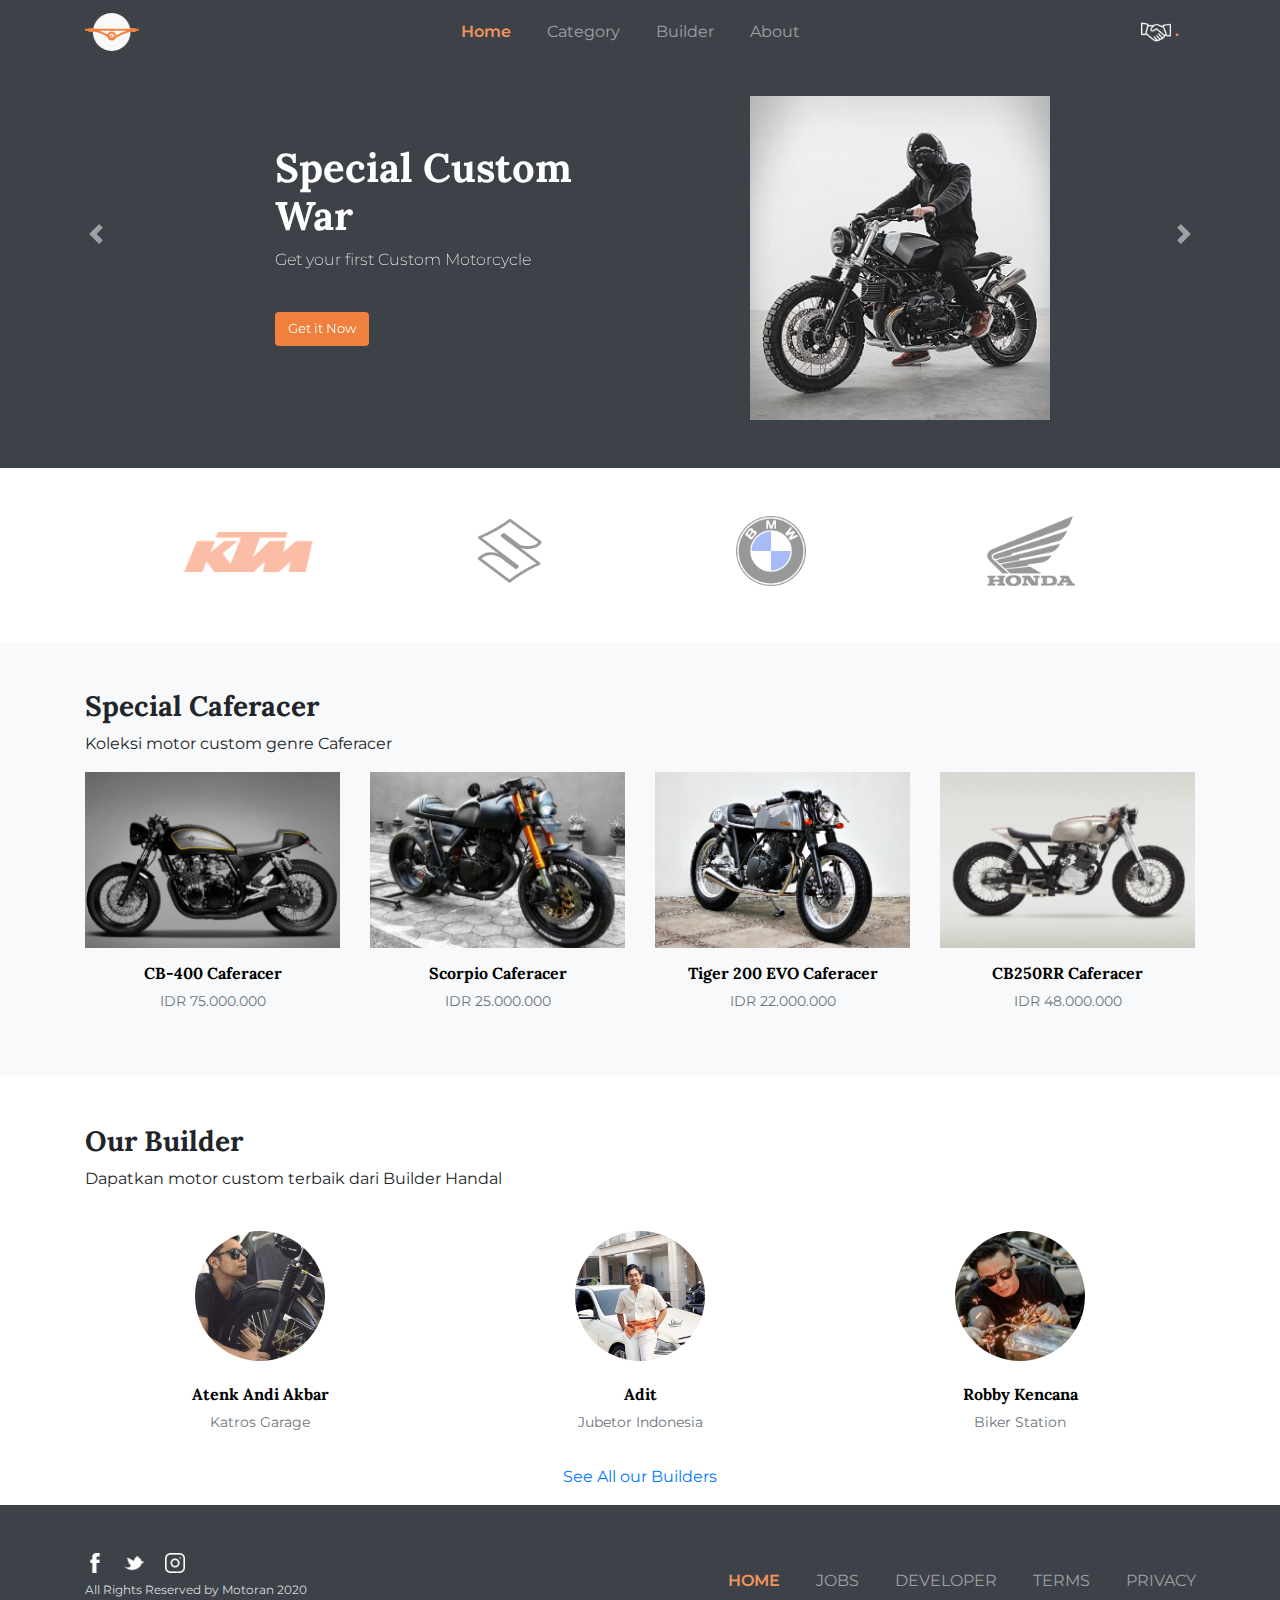
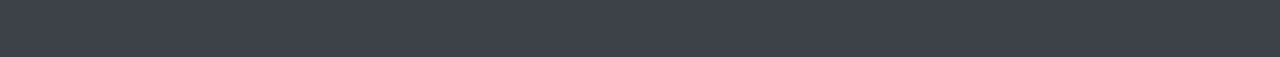
==== index.html @ 0c8f69e4 "initial commit" ====
<!DOCTYPE html>
<html lang="en">
  <head>
    <!-- Required meta tags -->
    <meta charset="utf-8" />
    <meta
      name="viewport"
      content="width=device-width, initial-scale=1, shrink-to-fit=no"
    />

    <!-- Bootstrap CSS -->
    <link rel="stylesheet" href="css/bootstrap.css" />

    <!-- Font Awesome -->
    <link rel="stylesheet" href="css/all.css" />

    <!-- Google Font -->
    <link
      href="https://fonts.googleapis.com/css2?family=Lora:wght@400;700&family=Montserrat:wght@200;400;600&display=swap"
      rel="stylesheet"
    />

    <!-- My Css -->
    <link rel="stylesheet" href="css/style.css" />

    <title>Hello, world!</title>
  </head>
  <body>
    <!-- Navbar -->
    <nav class="navbar navbar-expand-lg navbar-dark fixed-top">
      <div class="container">
        <a class="navbar-brand" href="#">
          <img
            src="img/logo small@2x.png"
            width="54.21"
            height="38"
            alt="motoran"
          />
        </a>
        <button
          class="navbar-toggler"
          type="button"
          data-toggle="collapse"
          data-target="#navbarNav"
          aria-controls="navbarNav"
          aria-expanded="false"
          aria-label="Toggle navigation"
        >
          <span class="navbar-toggler-icon"></span>
        </button>
        <div class="collapse navbar-collapse" id="navbarNav">
          <ul class="navbar-nav text-capitalize mx-auto">
            <li class="nav-item active">
              <a class="nav-link" href="#">Home</a>
            </li>
            <li class="nav-item">
              <a class="nav-link" href="#">Category</a>
            </li>
            <li class="nav-item">
              <a class="nav-link" href="#">Builder</a>
            </li>
            <li class="nav-item">
              <a class="nav-link" href="#">About</a>
            </li>
          </ul>
          <a href="" class="nav-link">
            <img
              src="img/agreement (1)@2x.png"
              width="30"
              height="30"
              alt="Agreement"
            />
            <span>.</span>
          </a>
        </div>
      </div>
    </nav>
    <!-- akhir Navbar -->

    <!-- Carousel -->
    <div
      id="carouselExampleControls"
      class="carousel slide"
      data-ride="carousel"
    >
      <div class="carousel-inner pt-5">
        <div class="container">
          <div class="carousel-item active">
            <div class="row pt-5">
              <div class="col-4 offset-2 mt-5">
                <h1 class="">Special Custom War</h1>
                <p class="mt-1">Get your first Custom Motorcycle</p>
                <button type="button" class="btn text-white mt-4">
                  Get it Now
                </button>
              </div>
              <div class="col-5 d-none d-sm-block offset-1">
                <img src="/img/bannerbaru.png" class="mb-5 img-fluid" />
              </div>
            </div>
          </div>
          <div class="carousel-item">
            <div class="row pt-5">
              <div class="col-4 offset-2 mt-5">
                <h1 class="">Special Custom War</h1>
                <p class="mt-1">Get your first Custom Motorcycle</p>
                <button type="button" class="btn text-white mt-4">
                  Get it Now
                </button>
              </div>
              <div class="col-5 offset-1">
                <img src="/img/bannerbaru.png" class="mb-5" />
              </div>
            </div>
          </div>
          <div class="carousel-item">
            <div class="row pt-5">
              <div class="col-4 offset-2 mt-5">
                <h1 class="">Special Custom War</h1>
                <p class="mt-1">Get your first Custom Motorcycle</p>
                <button type="button" class="btn text-white mt-4">
                  Get it Now
                </button>
              </div>
              <div class="col-5 offset-1">
                <img src="/img/bannerbaru.png" class="mb-5" />
              </div>
            </div>
          </div>
          <!-- <div class="carousel-item">
            <img class="d-block" src="..." alt="Third slide" />
          </div> -->
        </div>
      </div>
      <a
        class="carousel-control-prev"
        href="#carouselExampleControls"
        role="button"
        data-slide="prev"
      >
        <span class="carousel-control-prev-icon" aria-hidden="true"></span>
        <span class="sr-only">Previous</span>
      </a>
      <a
        class="carousel-control-next"
        href="#carouselExampleControls"
        role="button"
        data-slide="next"
      >
        <span class="carousel-control-next-icon" aria-hidden="true"></span>
        <span class="sr-only">Next</span>
      </a>
    </div>
    <!-- akhir carousel -->

    <!-- Brand -->
    <section class="brands">
      <div class="container">
        <div class="row p-5 text-center">
          <div class="col-md pb-2 pt-3">
            <img
              src="/img/brand/pngkey.com-motos-png-4044604.png"
              class="img-fluid"
              style="opacity: 0.4;"
            />
          </div>
          <div class="col-md pb-2">
            <img
              src="/img/brand/Suzuki-Logo-PNG-Transparent-Image.png"
              class="img-fluid"
              style="opacity: 0.4;"
            />
          </div>
          <div class="col-md pb-2">
            <img
              src="/img/brand/BMW-Logo-PNG-File.png"
              class="img-fluid"
              style="opacity: 0.4;"
            />
          </div>
          <div class="col-md pb-2">
            <img
              src="/img/brand/pngkey.com-honda-civic-logo-png-3807769.png"
              class="img-fluid"
              style="opacity: 0.4;"
            />
          </div>
        </div>
      </div>
    </section>
    <!-- Akhir Brand -->

    <!-- Features (Special Offers) -->
    <section class="features bg-light p-5">
      <div class="container">
        <div class="row">
          <div class="col">
            <h3>Special Caferacer</h3>
            <p>Koleksi motor custom genre Caferacer</p>
          </div>
        </div>
          <div class="row">
            <div class="col-sm-6 col-lg-3">
              <figure class="figure">
                <div class="figure-img">
                <img
                  src="img/features/Mask CB400.png"
                  class="figure-img img-fluid"
                />
                <a href="cart.html" class="d-flex justify-content-center">
                  <img src="img/features/btn-start-nego.png" class="align-self-center ">
                </a>
              </div>
                <figcaption class="figure-caption text-xs-right text-center">
                  <h6>CB-400 Caferacer</h6>
                  <h8>IDR 75.000.000</h8>
                </figcaption>
              </figure>
            </div>
            <div class="col-sm-6 col-lg-3">
              <figure class="figure">
                <div class="figure-img">
                  <img
                    src="img/features/Mask Scorpio.png"
                    class="figure-img img-fluid"
                  />
                  <a href="cart.html" class="d-flex justify-content-center">
                    <img src="img/features/btn-start-nego.png" class="align-self-center ">
                  </a>
                </div>
                <figcaption class="figure-caption text-xs-right text-center">
                  <h6>Scorpio Caferacer</h6>
                  <h8>IDR 25.000.000</h8>
                </figcaption>
              </figure>
            </div>
            <div class="col-sm-6 col-lg-3">
              <figure class="figure">
                <div class="figure-img">
                  <img
                    src="img/features/Mask Tiger.png"
                    class="figure-img img-fluid"
                  />
                  <a href="cart.html" class="d-flex justify-content-center">
                    <img src="img/features/btn-start-nego.png" class="align-self-center">
                  </a>
                   </div>
                
                <figcaption class="figure-caption text-xs-right text-center">
                  <h6>Tiger 200 EVO Caferacer</h6>
                  <h8>IDR 22.000.000</h8>
                </figcaption>
              </figure>
            </div>
            <div class="col-sm-6 col-lg-3">
              <figure class="figure">
                <div class="figure-img">
                  <img
                    src="img/features/Maskcb250.png"
                    class="figure-img img-fluid"
                  />
                  <a href="cart.html" class="d-flex justify-content-center">
                    <img src="img/features/btn-start-nego.png" class="align-self-center ">
                  </a>
                </div>
                <figcaption class="figure-caption text-xs-right text-center">
                  <h6>CB250RR Caferacer</h6>
                  <h8>IDR 48.000.000</h8>
                </figcaption>
              </figure>
            </div>
          </div>
        </div>
      </div>
    </section>
    <!-- Akhir Features -->

    <!-- Builder Section -->
    <section class="builder">
      <div class="container">
      <div class="row pt-5">
        <div class="col">
          <h3>Our Builder</h3>
          <p>Dapatkan motor custom terbaik dari Builder Handal</p>
        </div>
      </div>
      <div class="row">
        <div class="col text-center pt-4">
          <figure class="figure">
            <img src="img/Builder/profil-atenk.png" class="figure-img img-fluid rounded pb-3">
            <figcaption class="figure-caption text-center">
              <h6>Atenk Andi Akbar</h6>
              <h8>Katros Garage</h8>
            </figcaption>
          </figure>
        </div>
        <div class="col text-center pt-4">
          <figure class="figure">
            <img src="img/Builder/profil-adit.png" class="figure-img img-fluid rounded pb-3">
            <figcaption class="figure-caption text-center">
              <h6>Adit</h6>
              <h8>Jubetor Indonesia</h8>
            </figcaption>
          </figure>
        </div>
        <div class="col text-center pt-4">
          <figure class="figure">
            <img src="img/Builder/profil-roby.png" class="figure-img img-fluid rounded pb-3">
            <figcaption class="figure-caption text-center">
              <h6>Robby Kencana</h6>
              <h8>Biker Station</h8>
            </figcaption>
          </figure>
        </div>
      </div>
      <div class="row">
        <div class="col pt-3 d-flex justify-content-center">
          <a href="">
            <p>See All our Builders</p>
          </a>
        </div>
      </div>
    </div>
    </section>
    <!-- akhir Builder Section -->

    <!-- Footer -->
    <footer>
      <div class="container">
        <div class="row justify-content-between">
          <div class="col-4">
            <a href="">
              <img src="img/social/facebook-letter-logo.png" class="img-fluid pt-5 pb-2" style="margin-right: 15px;"
              width="20px"
              height="20px">
            </a>
            <a href="">
              <img src="img/social/twitter-logo.png" class="img-fluid pt-5 pb-2" style="margin-right: 17px;"
              width="20px"
              height="20px">
            </a>
            <a href="">
              <img src="img/social/instagram.png" class="img-fluid pt-5 pb-2"
              width="20px"
              height="20px">
              </a>
            <p class="pb-4">All Rights Reserved by Motoran 2020</p>
          </div>
          <div class="col-6 justify-content-end p-5 text-uppercase">
            <nav class="navbar navbar-expand-lg navbar-dark">
              <a class="navbar-brand" href="#"></a>
              <button class="navbar-toggler" type="button" data-toggle="collapse" data-target="#navbarNav" aria-controls="navbarNav" aria-expanded="false" aria-label="Toggle navigation">
                <span class="navbar-toggler-icon"></span>
              </button>
              <div class="collapse navbar-collapse" id="navbarNav">
                <ul class="navbar-nav">
                  <li class="nav-item active">
                    <a class="nav-link" href="#">home</a>
                  </li>
                  <li class="nav-item">
                    <a class="nav-link" href="#">jobs</a>
                  </li>
                  <li class="nav-item">
                    <a class="nav-link" href="#">developer</a>
                  </li>
                  <li class="nav-item">
                    <a class="nav-link" href="#">terms</a>
                  </li>
                  <li class="nav-item">
                    <a class="nav-link" href="#">privacy</a>
                  </li>
                </ul>
              </div>
            </nav>
          </div>
        </div>
      </div>
    </footer>
<!-- akhir footer -->
    <!-- Optional JavaScript -->
    <!-- jQuery first, then Popper.js, then Bootstrap JS -->
    <script src="js/jquery-3.5.0.min.js"></script>
    <script src="js/popper.min.js"></script>
    <script src="js/bootstrap.js"></script>
    <script src="js/all.js"></script>
  </body>
</html>
---- css/style.css ----
body {
  font-family: "Montserrat";
  font-weight: 400;
}

.navbar {
  background-color: #3d4249;
}

.nav-item {
  margin-right: 20px;
}

.nav-item.active a {
  color: #f3945a !important;
  font-weight: 600;
}

.nav-link span {
  color: #f3945a;
  font-weight: 600;
}

.carousel {
  height: 450;
  background-color: #3d4249;
  color: white;
}

.carousel h1 {
  font-family: Lora;
  font-weight: 700;
}

.carousel p {
  font-family: Montserrat;
  font-weight: 200;
}

.carousel-item .btn {
  background-color: #ef803d;
  font-size: small;
}

.features {
  background-color: #dbdcde;
}

.features h3,
.similar-product h3,
.builder h3 {
  font-family: "Lora";
  font-weight: bold;
}

.figure h6 {
  font-family: "Lora";
  font-weight: bold;
  color: black;
}

.figure h8 {
  font-size: 14px;
}

.figure-img {
  position: relative;
}
.figure-img a {
  position: absolute;
  top: 0;
  left: 0;
  right: 0;
  bottom: 8px;
  background-color: rgba(0, 0, 0, 0.7);
  opacity: 0;
  transition: opacity 0.7s;
}

.figure-img:hover a {
  opacity: 1;
}

footer {
  background-color: #3d4249;
}

footer .navbar {
  color: #dbdcde !important;
}

footer p {
  color: #dbdcde;
  font-size: 12px;
}

.breadcrumb {
  background: transparent;
  font-family: "Lora";
  font-weight: 400;
}

.main-figure {
  width: 350px;
  height: 350px;
}

.figure-caption img {
  width: 68px;
  height: 68px;
}

.thumbnail-container {
  background-color: white;
  box-shadow: 0 4px 15px rgba(0, 0, 0, 0.2);
  width: 300px;
  padding: 8px;
  margin: auto;
  transform: translateY(-50px);
}

.button-minus img {
  width: 38px;
  height: 36px;
}
.button-act {
  width: 216px;
}

.spesifikasi {
  transform: translateX(-150px);
}
.builded-by img {
  width: 50px;
  height: 50px;
}

.btn-product {
  margin: 20px 0;
  border-bottom: 1px solid #eaeaef;
  padding-bottom: 10px;
}

.btn-product .btn {
  display: block;
  margin: 5px 0;
}

.builded-by-img {
  width: 50px;
  height: 50px;
  padding-top: 0;
}

.builder-identity span {
  font-family: "Lora";
  font-size: 14px;
  font-weight: bold;
  transform: translateX(-30px);
}

.builder-identity p {
  font-size: 13px;
  opacity: 0.7;
}

.product-description {
  background-color: #dbe3eb;
  height: 400px;
}

.product-description .tab-content {
  background-color: white;
  border: 1px solid #d2d4d3;
  border-top: 0;
  box-shadow: 0 4px 15px rgba(0, 0, 0, 0.16);
}

.product-description .tab-content p {
  font-weight: 200;
  line-height: 36px;
  font-size: 16px;
}

.product-description img {
  height: 40px;
  width: 40px;
}
.product-description span {
  font-family: "Lora";
  font-weight: bold;
  font-size: 16px;
}
.product-description p {
  font-size: 12px !important;
}

.product-description .more-review a {
  font-size: 12px;
}

.product-review {
  height: 330px;
  overflow: scroll;
}

.cart-header h4 {
  font-family: "Lora";
  font-weight: bold;
}

.checkout-detail {
  background-color: #dfe6ee;
  border: 0;
}
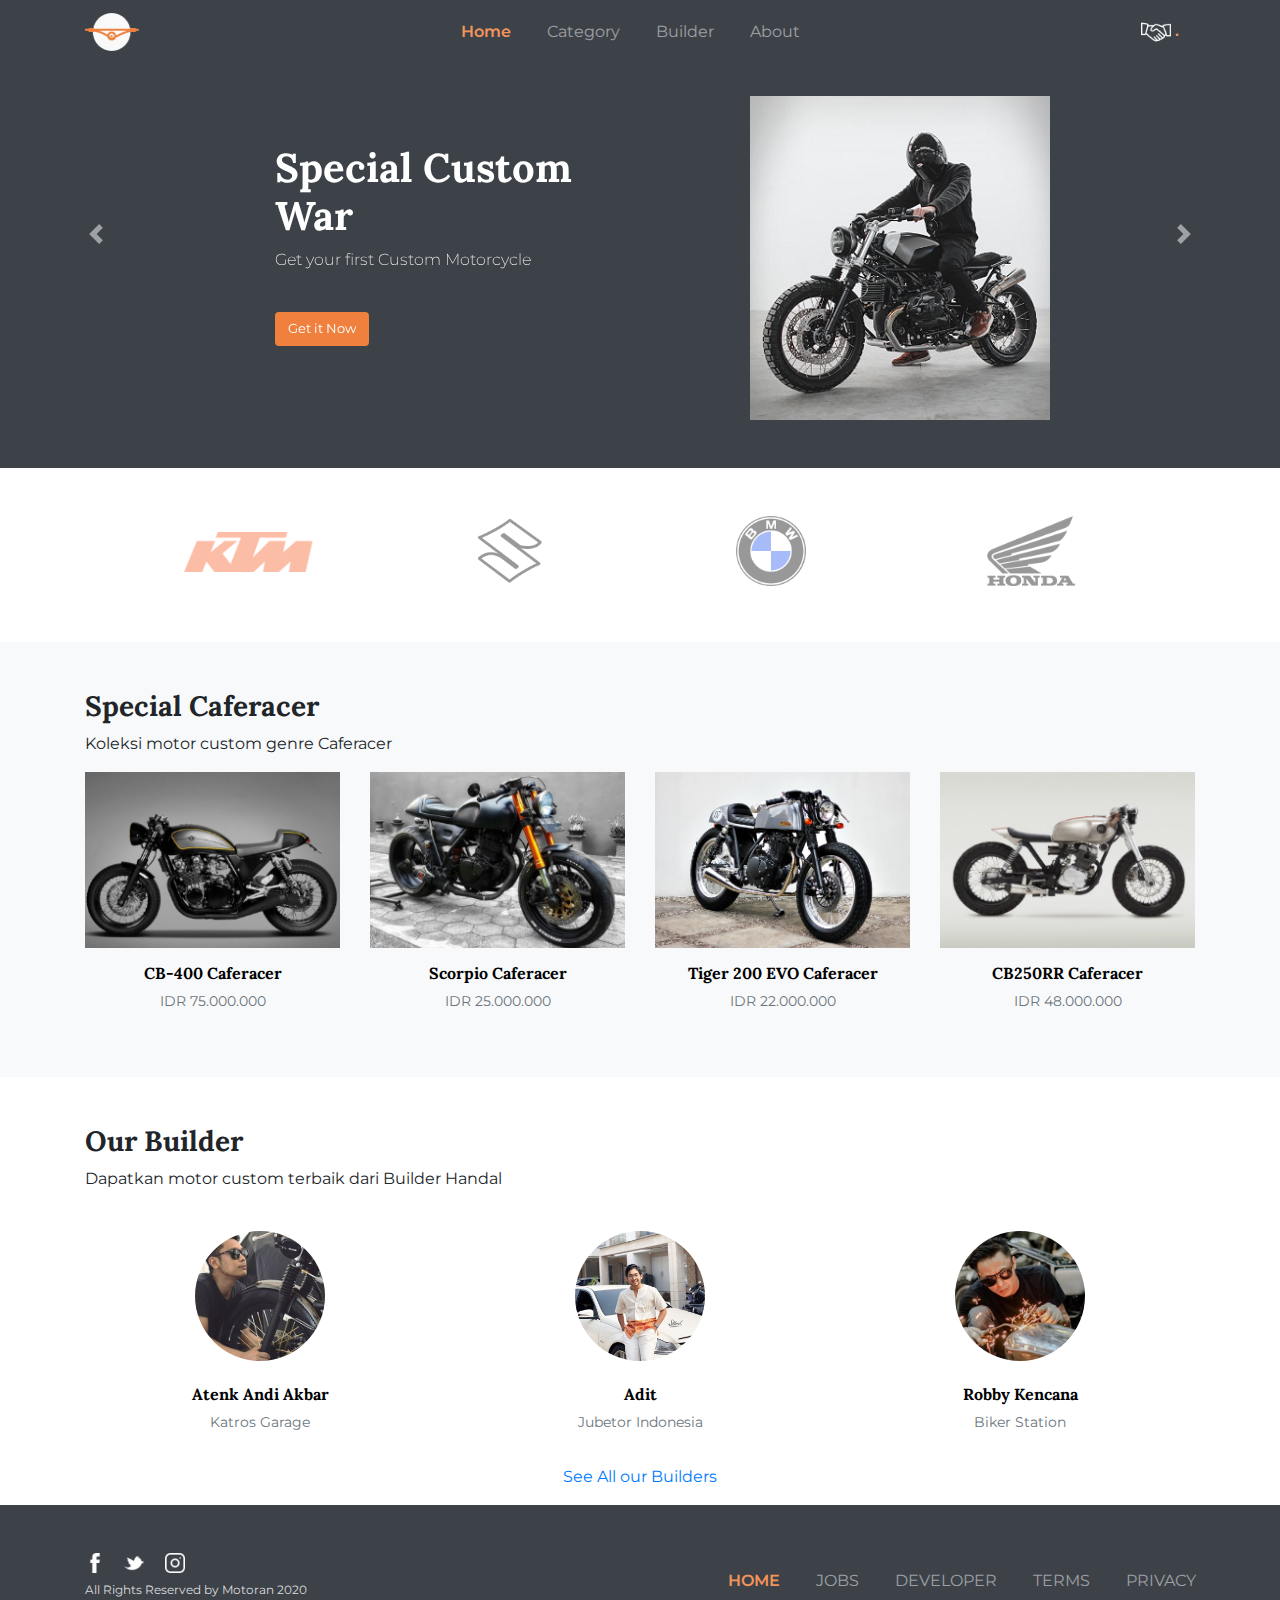
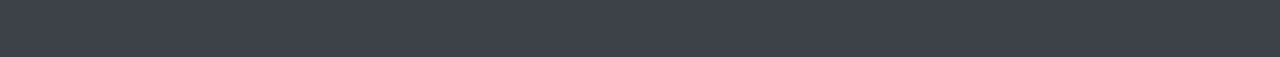
==== commit 701213b8: "next commit" ====
--- a/index.html
+++ b/index.html
@@ -95,7 +95,7 @@
                 </button>
               </div>
               <div class="col-5 d-none d-sm-block offset-1">
-                <img src="/img/bannerbaru.png" class="mb-5 img-fluid" />
+                <img src="/img/bannerbaru.jpg" class="mb-5 img-fluid" />
               </div>
             </div>
           </div>
@@ -109,7 +109,7 @@
                 </button>
               </div>
               <div class="col-5 offset-1">
-                <img src="/img/bannerbaru.png" class="mb-5" />
+                <img src="/img/bannerbaru.jpg" class="mb-5" />
               </div>
             </div>
           </div>
@@ -123,7 +123,7 @@
                 </button>
               </div>
               <div class="col-5 offset-1">
-                <img src="/img/bannerbaru.png" class="mb-5" />
+                <img src="/img/bannerbaru.jpg" class="mb-5" />
               </div>
             </div>
           </div>
@@ -159,28 +159,28 @@
         <div class="row p-5 text-center">
           <div class="col-md pb-2 pt-3">
             <img
-              src="/img/brand/pngkey.com-motos-png-4044604.png"
+              src="/img/brand/ktm.png"
               class="img-fluid"
               style="opacity: 0.4;"
             />
           </div>
           <div class="col-md pb-2">
             <img
-              src="/img/brand/Suzuki-Logo-PNG-Transparent-Image.png"
+              src="/img/brand/suzuki.png"
               class="img-fluid"
               style="opacity: 0.4;"
             />
           </div>
           <div class="col-md pb-2">
             <img
-              src="/img/brand/BMW-Logo-PNG-File.png"
+              src="/img/brand/bmw.png"
               class="img-fluid"
               style="opacity: 0.4;"
             />
           </div>
           <div class="col-md pb-2">
             <img
-              src="/img/brand/pngkey.com-honda-civic-logo-png-3807769.png"
+              src="/img/brand/civic.png"
               class="img-fluid"
               style="opacity: 0.4;"
             />
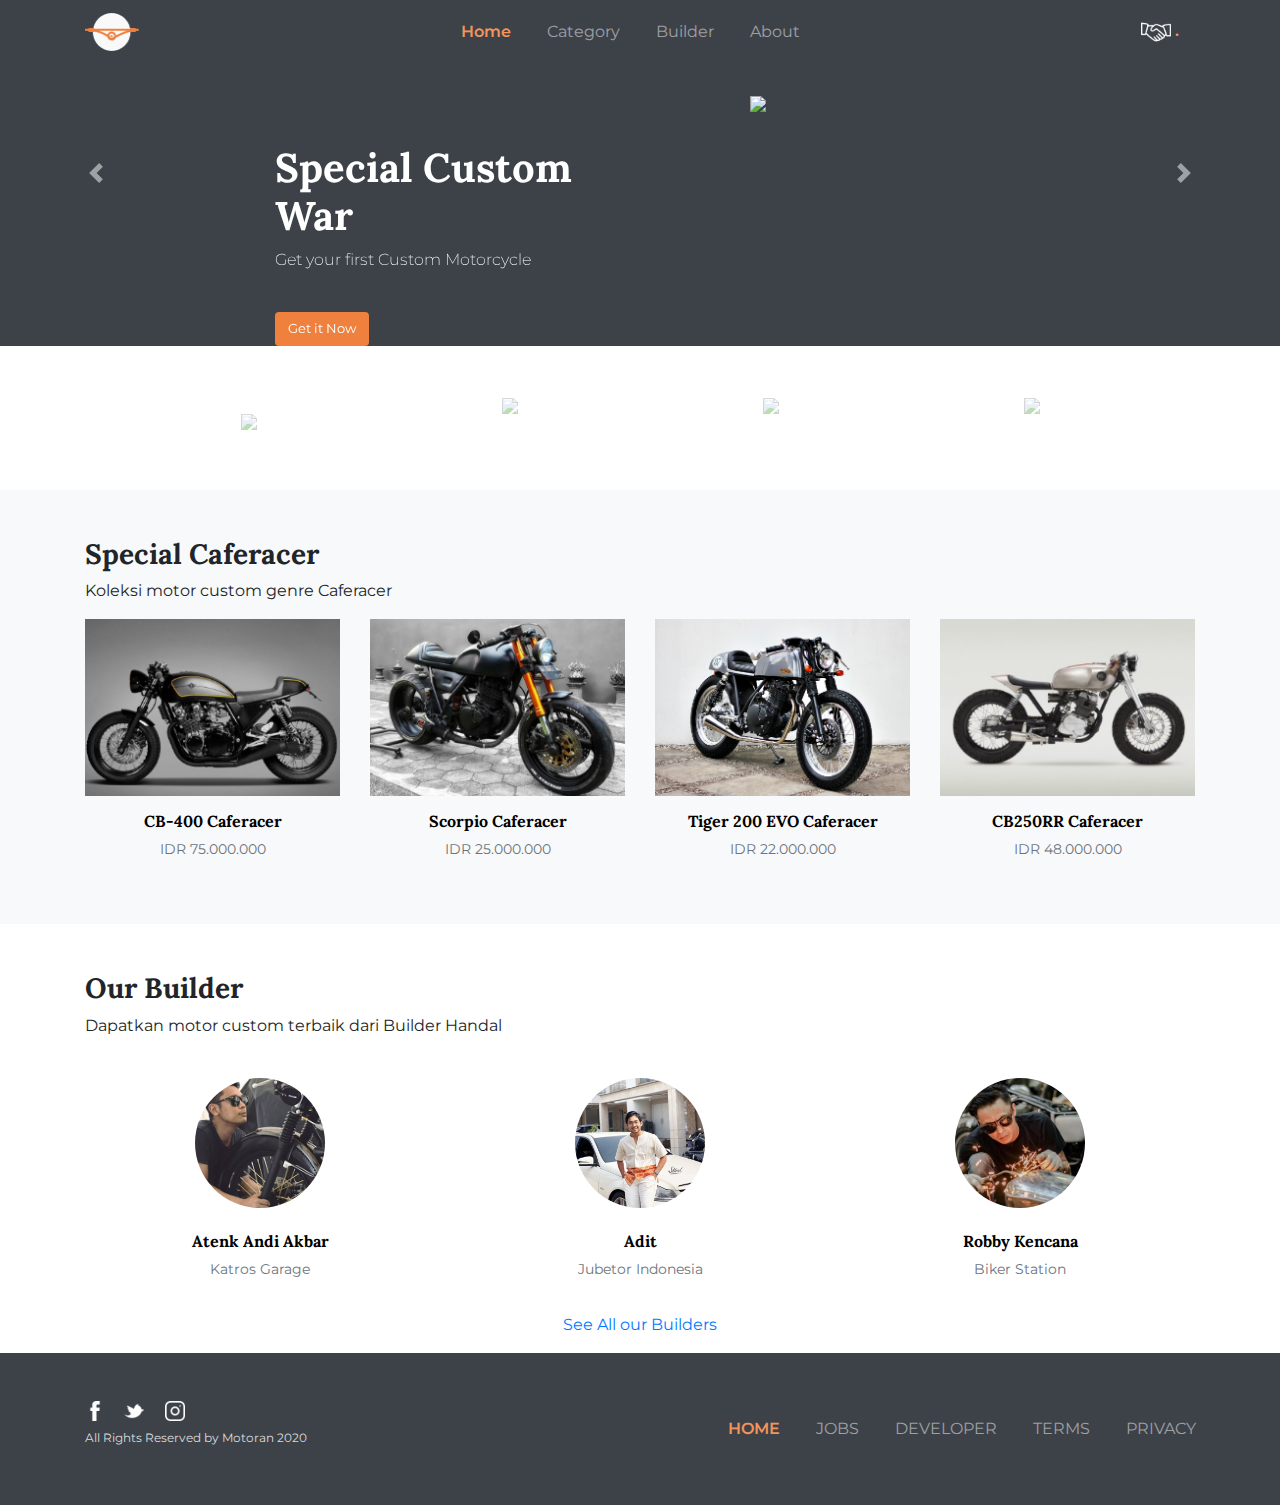
==== commit 99c9c8ee: "fourth" ====
--- a/index.html
+++ b/index.html
@@ -95,7 +95,7 @@
                 </button>
               </div>
               <div class="col-5 d-none d-sm-block offset-1">
-                <img src="/img/bannerbaru.jpg" class="mb-5 img-fluid" />
+                <img src="../motoran-project/img/bannerbaru.jpg" class="mb-5 img-fluid" />
               </div>
             </div>
           </div>
@@ -109,7 +109,7 @@
                 </button>
               </div>
               <div class="col-5 offset-1">
-                <img src="/img/bannerbaru.jpg" class="mb-5" />
+                <img src="../motoran-project/img/bannerbaru.jpg" class="mb-5" />
               </div>
             </div>
           </div>
@@ -123,7 +123,7 @@
                 </button>
               </div>
               <div class="col-5 offset-1">
-                <img src="/img/bannerbaru.jpg" class="mb-5" />
+                <img src="../motoran-project/img/bannerbaru.jpg" class="mb-5" />
               </div>
             </div>
           </div>
@@ -159,28 +159,28 @@
         <div class="row p-5 text-center">
           <div class="col-md pb-2 pt-3">
             <img
-              src="/img/brand/ktm.png"
+              src="../motoran-project/img/brand/ktm.png"
               class="img-fluid"
               style="opacity: 0.4;"
             />
           </div>
           <div class="col-md pb-2">
             <img
-              src="/img/brand/suzuki.png"
+              src="../motoran-project/img/brand/suzuki.png"
               class="img-fluid"
               style="opacity: 0.4;"
             />
           </div>
           <div class="col-md pb-2">
             <img
-              src="/img/brand/bmw.png"
+              src="../motoran-project/img/brand/bmw.png"
               class="img-fluid"
               style="opacity: 0.4;"
             />
           </div>
           <div class="col-md pb-2">
             <img
-              src="/img/brand/civic.png"
+              src="../motoran-project/img/brand/civic.png"
               class="img-fluid"
               style="opacity: 0.4;"
             />
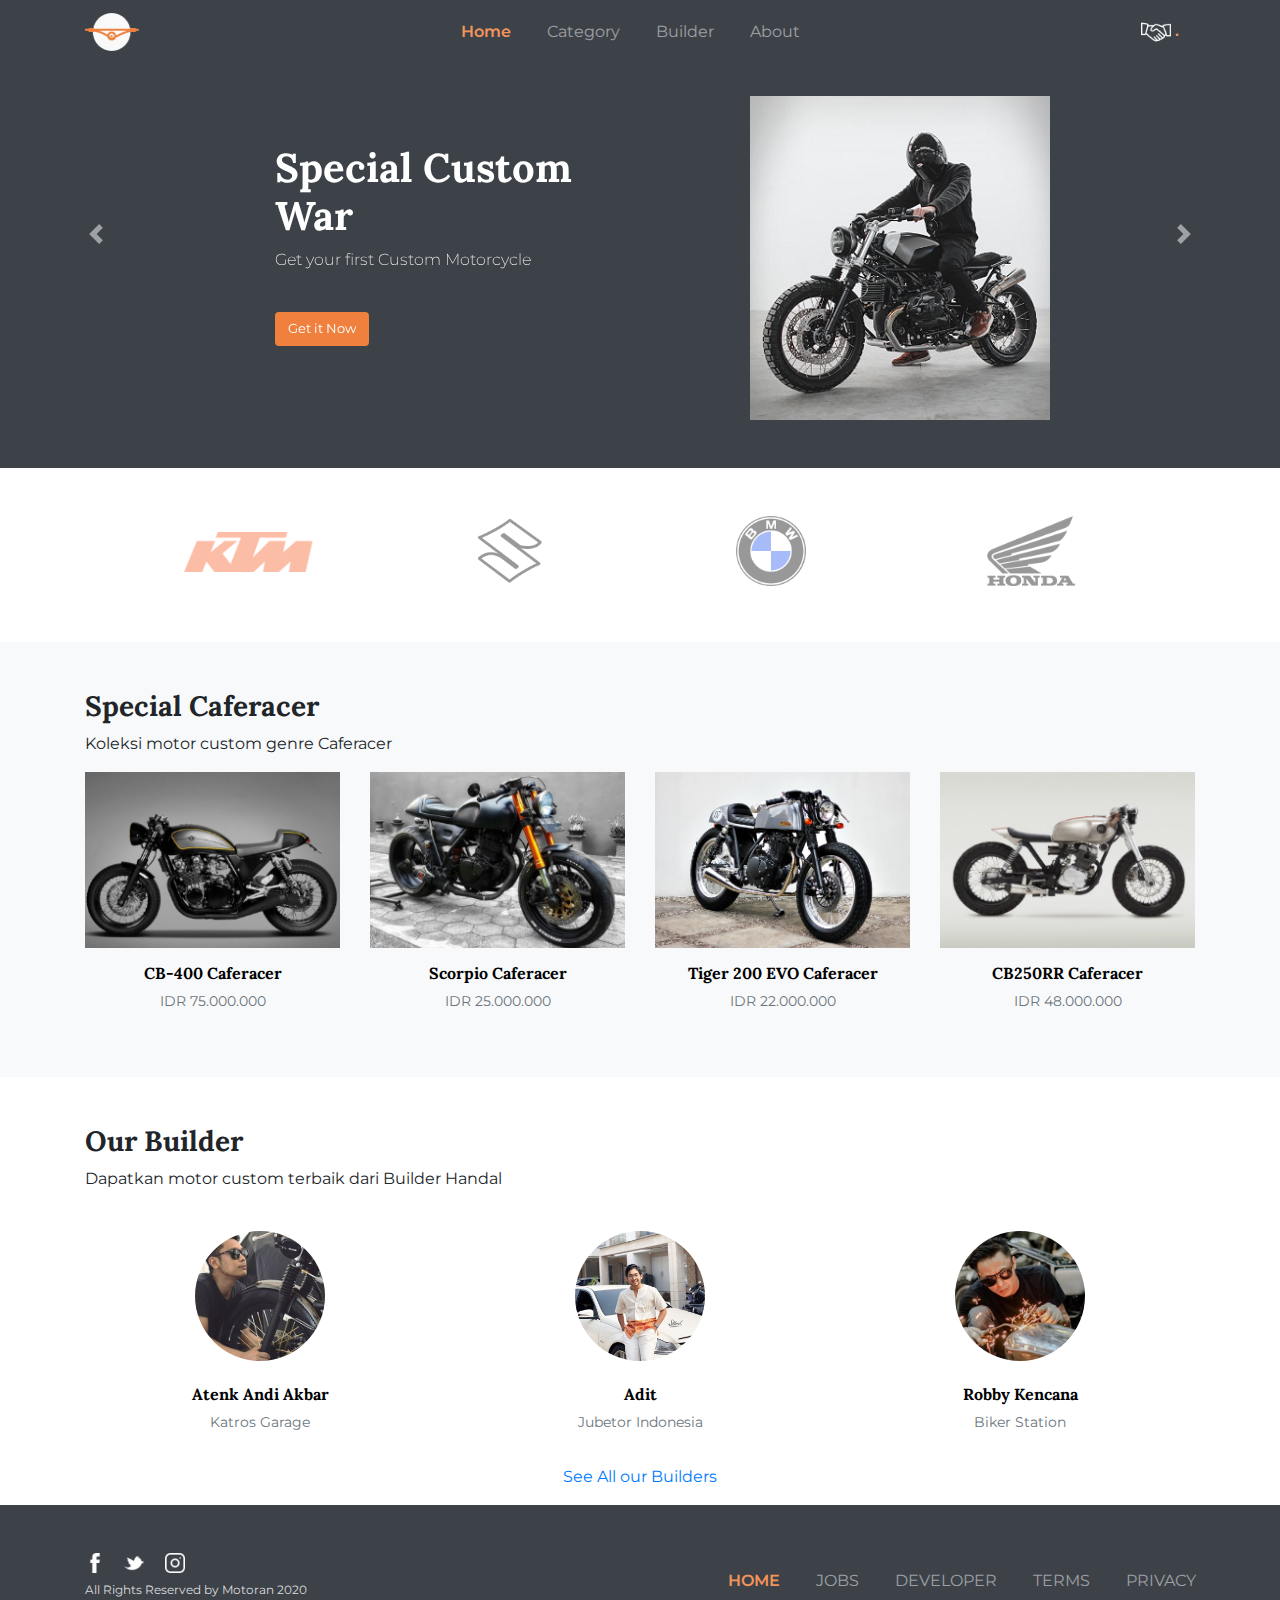
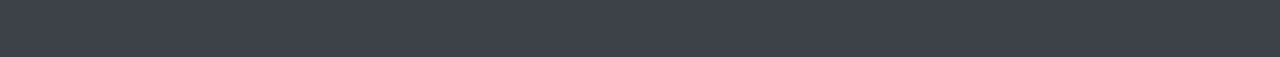
==== commit 59236711: "fiveth" ====
--- a/index.html
+++ b/index.html
@@ -95,7 +95,7 @@
                 </button>
               </div>
               <div class="col-5 d-none d-sm-block offset-1">
-                <img src="../motoran-project/img/bannerbaru.jpg" class="mb-5 img-fluid" />
+                <img src="img/bannerbaru.jpg" class="mb-5 img-fluid" />
               </div>
             </div>
           </div>
@@ -109,7 +109,7 @@
                 </button>
               </div>
               <div class="col-5 offset-1">
-                <img src="../motoran-project/img/bannerbaru.jpg" class="mb-5" />
+                <img src="img/bannerbaru.jpg" class="mb-5" />
               </div>
             </div>
           </div>
@@ -123,7 +123,7 @@
                 </button>
               </div>
               <div class="col-5 offset-1">
-                <img src="../motoran-project/img/bannerbaru.jpg" class="mb-5" />
+                <img src="img/bannerbaru.jpg" class="mb-5" />
               </div>
             </div>
           </div>
@@ -159,28 +159,28 @@
         <div class="row p-5 text-center">
           <div class="col-md pb-2 pt-3">
             <img
-              src="../motoran-project/img/brand/ktm.png"
+              src="img/brand/ktm.png"
               class="img-fluid"
               style="opacity: 0.4;"
             />
           </div>
           <div class="col-md pb-2">
             <img
-              src="../motoran-project/img/brand/suzuki.png"
+              src="img/brand/suzuki.png"
               class="img-fluid"
               style="opacity: 0.4;"
             />
           </div>
           <div class="col-md pb-2">
             <img
-              src="../motoran-project/img/brand/bmw.png"
+              src="img/brand/bmw.png"
               class="img-fluid"
               style="opacity: 0.4;"
             />
           </div>
           <div class="col-md pb-2">
             <img
-              src="../motoran-project/img/brand/civic.png"
+              src="img/brand/civic.png"
               class="img-fluid"
               style="opacity: 0.4;"
             />
